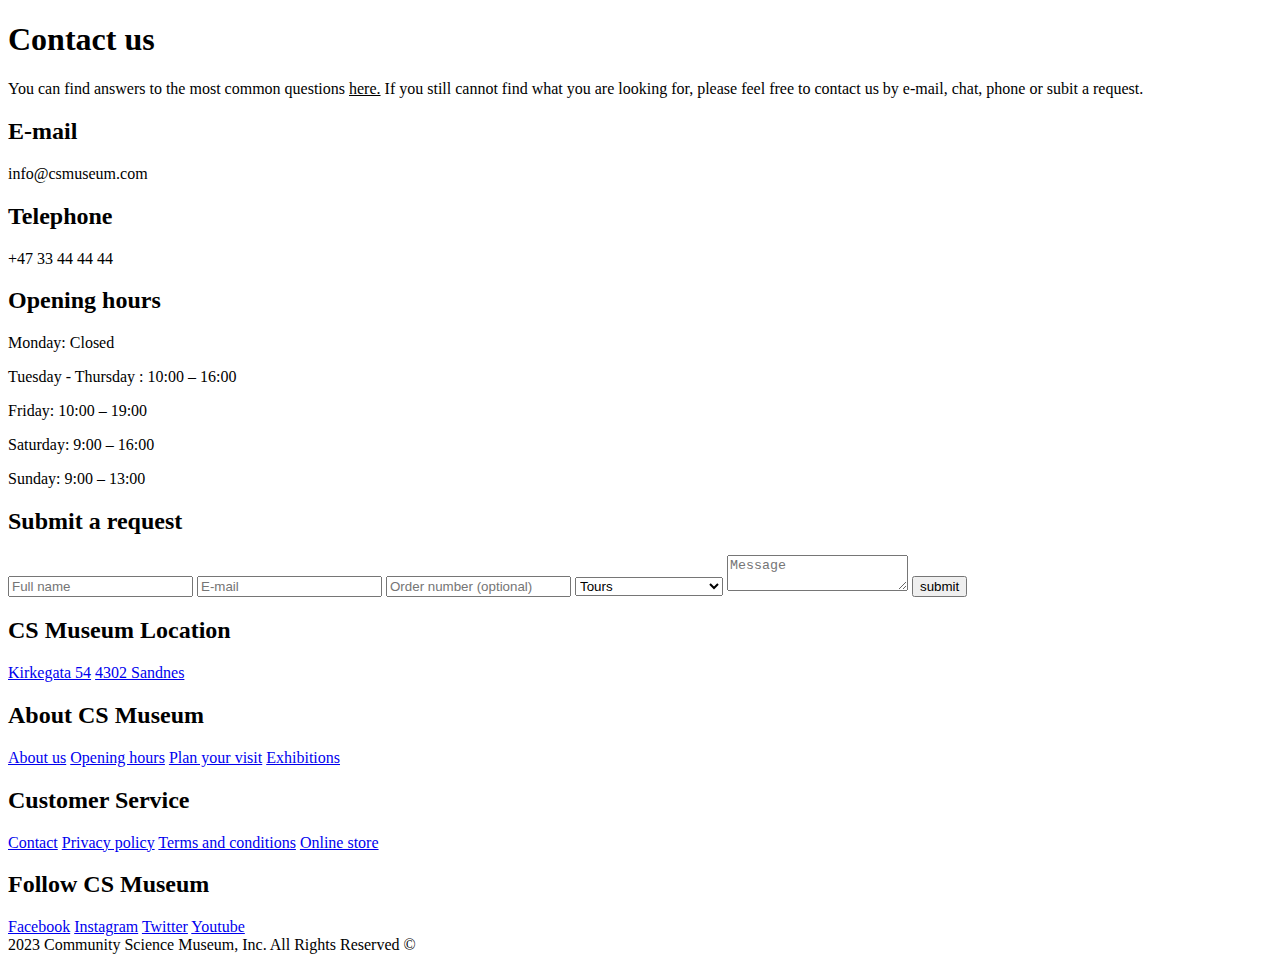
==== contact.html @ 211268bd "contact page" ====
<!DOCTYPE html>
<html lang="en">
    <head>
        <meta charset="UTF-8">
        <meta name="viewport" content="width=device-width, initial-scale=1.0">
        <meta name="description" content="This is Community Science Museums contact page. Ask us if you have any questions about us or our museum">
        <title>Community Science Museum | Contact</title>
        <link rel="preconnect" href="https://fonts.googleapis.com">
        <link rel="preconnect" href="https://fonts.gstatic.com" crossorigin>
        <link href="https://fonts.googleapis.com/css2?family=Hind+Madurai&family=Poppins&display=swap" rel="stylesheet">
        <link rel="stylesheet" href="https://fonts.googleapis.com/css2?family=Material+Symbols+Outlined:opsz,wght,FILL,GRAD@24,400,0,0">
        <link rel="stylesheet" href="css/styles.css">
        <link rel="stylesheet" href="css/index.css">
        <link rel="shortcut icon" href="/favicon.ico" type="image/x-icon">
        <link rel="icon" href="/favicon.ico" type="image/x-icon">
    </head>
    <body>
    <header>
        <nav class="navbar">
        </nav>
    </header>
    <main class="contact">
        <section class="contact-text">
            <h1>Contact us</h1>
                <p>You can find answers to the most common questions <span style="text-decoration: underline;">here.</span> If you still cannot find what you are looking for, please feel free to contact us by e-mail, chat, phone or subit a request.</p>
            <h2>E-mail</h2>
                <p class="mail">info@csmuseum.com</p>
            <h2>Telephone</h2>
                <p>+47 33 44 44 44</p>
            <h2>Opening hours</h2>
                <p>Monday: Closed</p>
                <p>Tuesday - Thursday : 10:00 – 16:00</p>
                <p>Friday: 10:00 – 19:00</p>
                <p>Saturday: 9:00 – 16:00</p>
                <p>Sunday: 9:00 – 13:00</p>
        </section>
        <form method="post">
        <section class="contact-form">
            <h2>Submit a request</h2>
            <label for="name"></label>
            <input type="text" name="name" id="name" class="form_input" required placeholder="Full name" aria-label="write full name">
            <label for="email"></label>
            <input type="email" name="email" id="email" class="form_input" required placeholder="E-mail" aria-label="write e-mail">
            <label for="ordernumber"></label>
            <input type="text" name="ordernumber" id="ordernumber" class="form_input" placeholder="Order number (optional)" aria-label="write ordernumber (optional)">
            <label for="category"></label>
            <select id="category" name="category" aria-label="select category">
                <option value="Tours">Tours</option>
                <option value="Exhibitions">Exhibitions</option>
                <option value="Privacy policy">Privacy policy</option>
                <option value="Terms and conditions">Terms and conditions</option>
                <option value="General request">General request</option>
            </select>
            <label for="message"></label>
            <textarea placeholder="Message" id="message" name="message" aria-label="write message"></textarea>
            <input type="submit" value="submit" class="cta-black">
        </section>
        </form>
    </main>
    <footer>
        <div class="footer-c">
            <div class="footer-heading ftext1">
                <h2>CS Museum Location</h2>
                <a href="#">Kirkegata 54</a>
                <a href="#">4302 Sandnes</a>
            </div>
            <div class="footer-heading ftext2">
                <h2>About CS Museum</h2>
                <a href="#">About us</a>
                <a href="#">Opening hours</a>
                <a href="visit.html">Plan your visit</a>
                <a href="exhibitions.html">Exhibitions</a>
            </div>
            <div class="footer-heading ftext3">
                <h2>Customer Service</h2>
                <a href="contact.html">Contact</a>
                <a href="privacypolicy.html">Privacy policy</a>
                <a href="termscondition.html">Terms and conditions</a>
                <a href="#">Online store</a>
            </div>
            <div class="footer-heading ftext4">
                <h2>Follow CS Museum</h2>
                <a href="#">Facebook</a>
                <a href="#">Instagram</a>
                <a href="#">Twitter</a>
                <a href="#">Youtube</a>
            </div>
        </div>
        <div class="footer-b">
            <div class="bottom1">
                2023 Community Science Museum, Inc. All Rights Reserved &copy;
            </div>
        </div>
    </footer>
    </body>
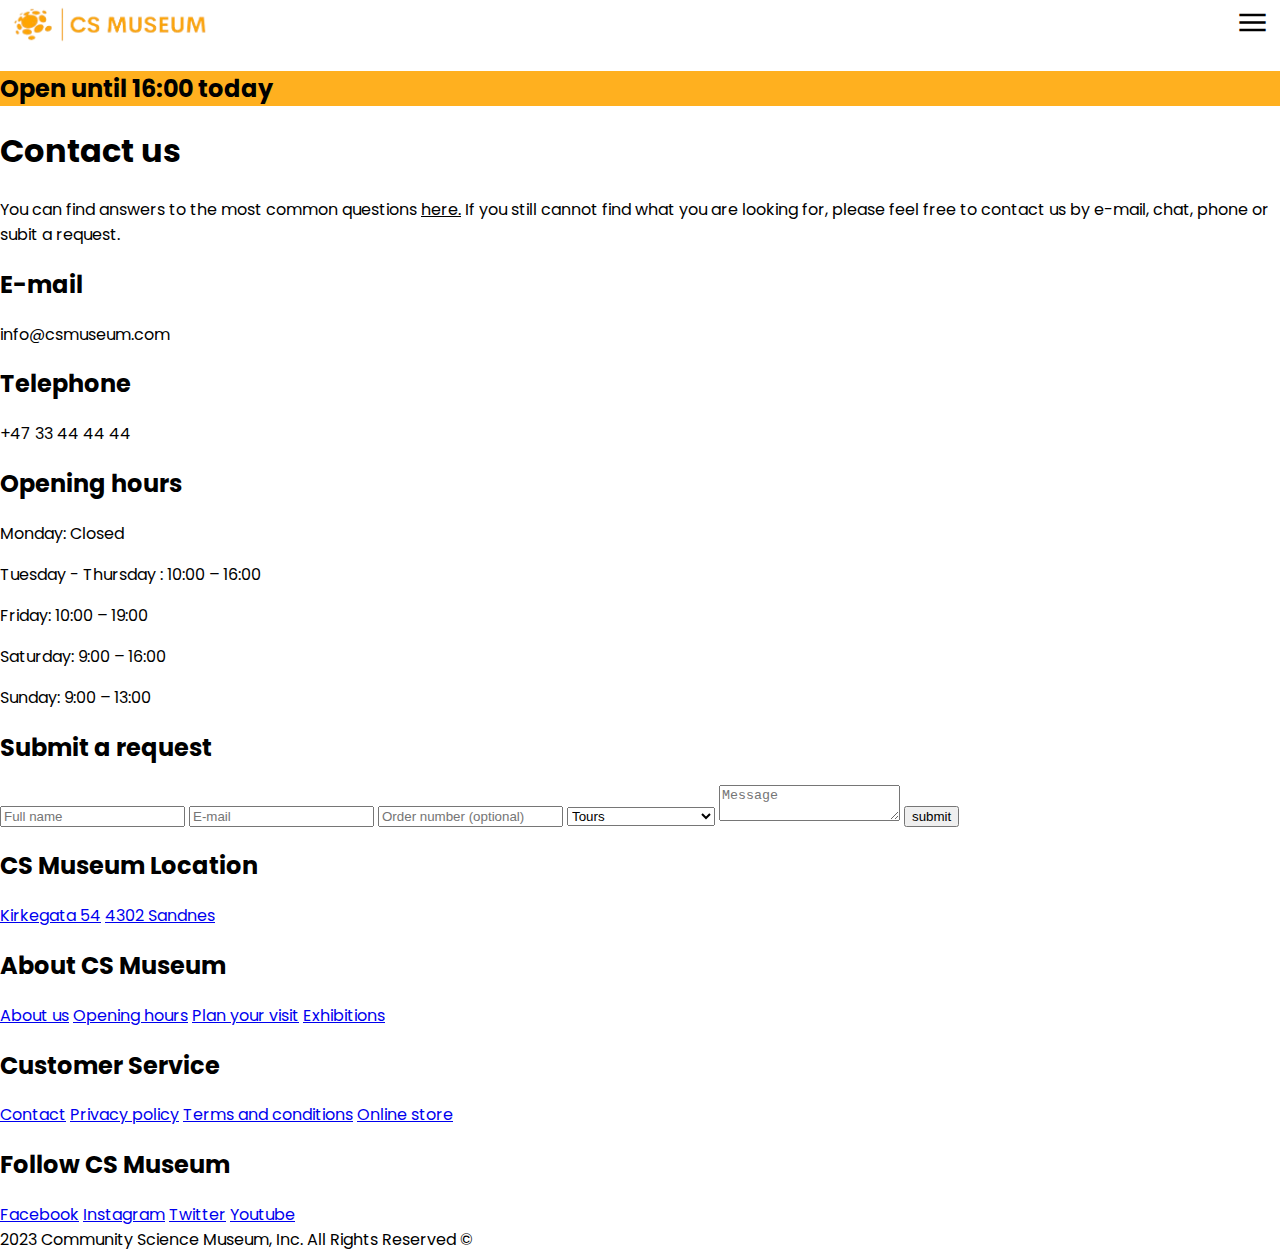
==== commit 804f7ccf: "index and contact page update" ====
--- a/contact.html
+++ b/contact.html
@@ -16,9 +16,22 @@
     </head>
     <body>
     <header>
-        <nav class="navbar">
+        <div class="logo">
+            <a href="index.html"><img src="images/logoCSMorangesmall.png" alt="Community Science Museum logo" class="logo"></a>
+        </div>
+        <label for="menu-checkbox" class="hamburger-icon"><span class="material-symbols-outlined">menu</span></label>
+        <input type="checkbox" id="menu-checkbox">
+        <nav>
+            <a href="visit.html">Visit</a>
+            <a href="exhibitions.html">What´s happening?</a>
+            <a href="exhibitions.html">Exhibition</a>
+            <a href="#">About CS Museum</a>
+            <a href="contact.html">Contact</a>
         </nav>
     </header>
+    <section class="openinghours">
+        <h2>Open until 16:00 today</h2>
+    </section>
     <main class="contact">
         <section class="contact-text">
             <h1>Contact us</h1>
--- a/css/styles.css
+++ b/css/styles.css
@@ -0,0 +1,72 @@
+body {
+    font-family: "Poppins", "Verdana", "Open Sans";
+}
+
+
+/* Navbar */
+
+nav,
+#menu-checkbox {
+    display: none;
+}
+
+body {
+    margin: 0;
+}
+
+nav {
+    background: #FFD280
+    position: absolute;
+    width: -webkit-fill-available;
+    margin-top: 50px;
+    transpar
+}
+
+nav a {
+    color: #000;
+    text-decoration: none;
+    margin: 10px;
+}
+
+nav a:hover {
+    color: #fff;
+}
+
+#menu-checkbox:checked ~ nav {
+    display: grid;
+}
+
+header {
+    display: flex;
+    justify-content: space-between;
+    flex-wrap: wrap;
+}
+
+header img {
+    max-width: 200px;
+    margin-left: 10px;
+}
+
+.material-symbols-outlined {
+    font-size: 35px;
+    margin-right: 10px;
+
+}
+
+header img,
+.material-symbols-outlined {
+    margin-top: 5px;
+}
+
+/* Section under navbar with opening hour */
+
+.openinghours {
+    background-color: #FFB01F
+}
+
+/* Styling tour bottom */
+
+.cta {
+    background-color: #000;
+    color: white;
+}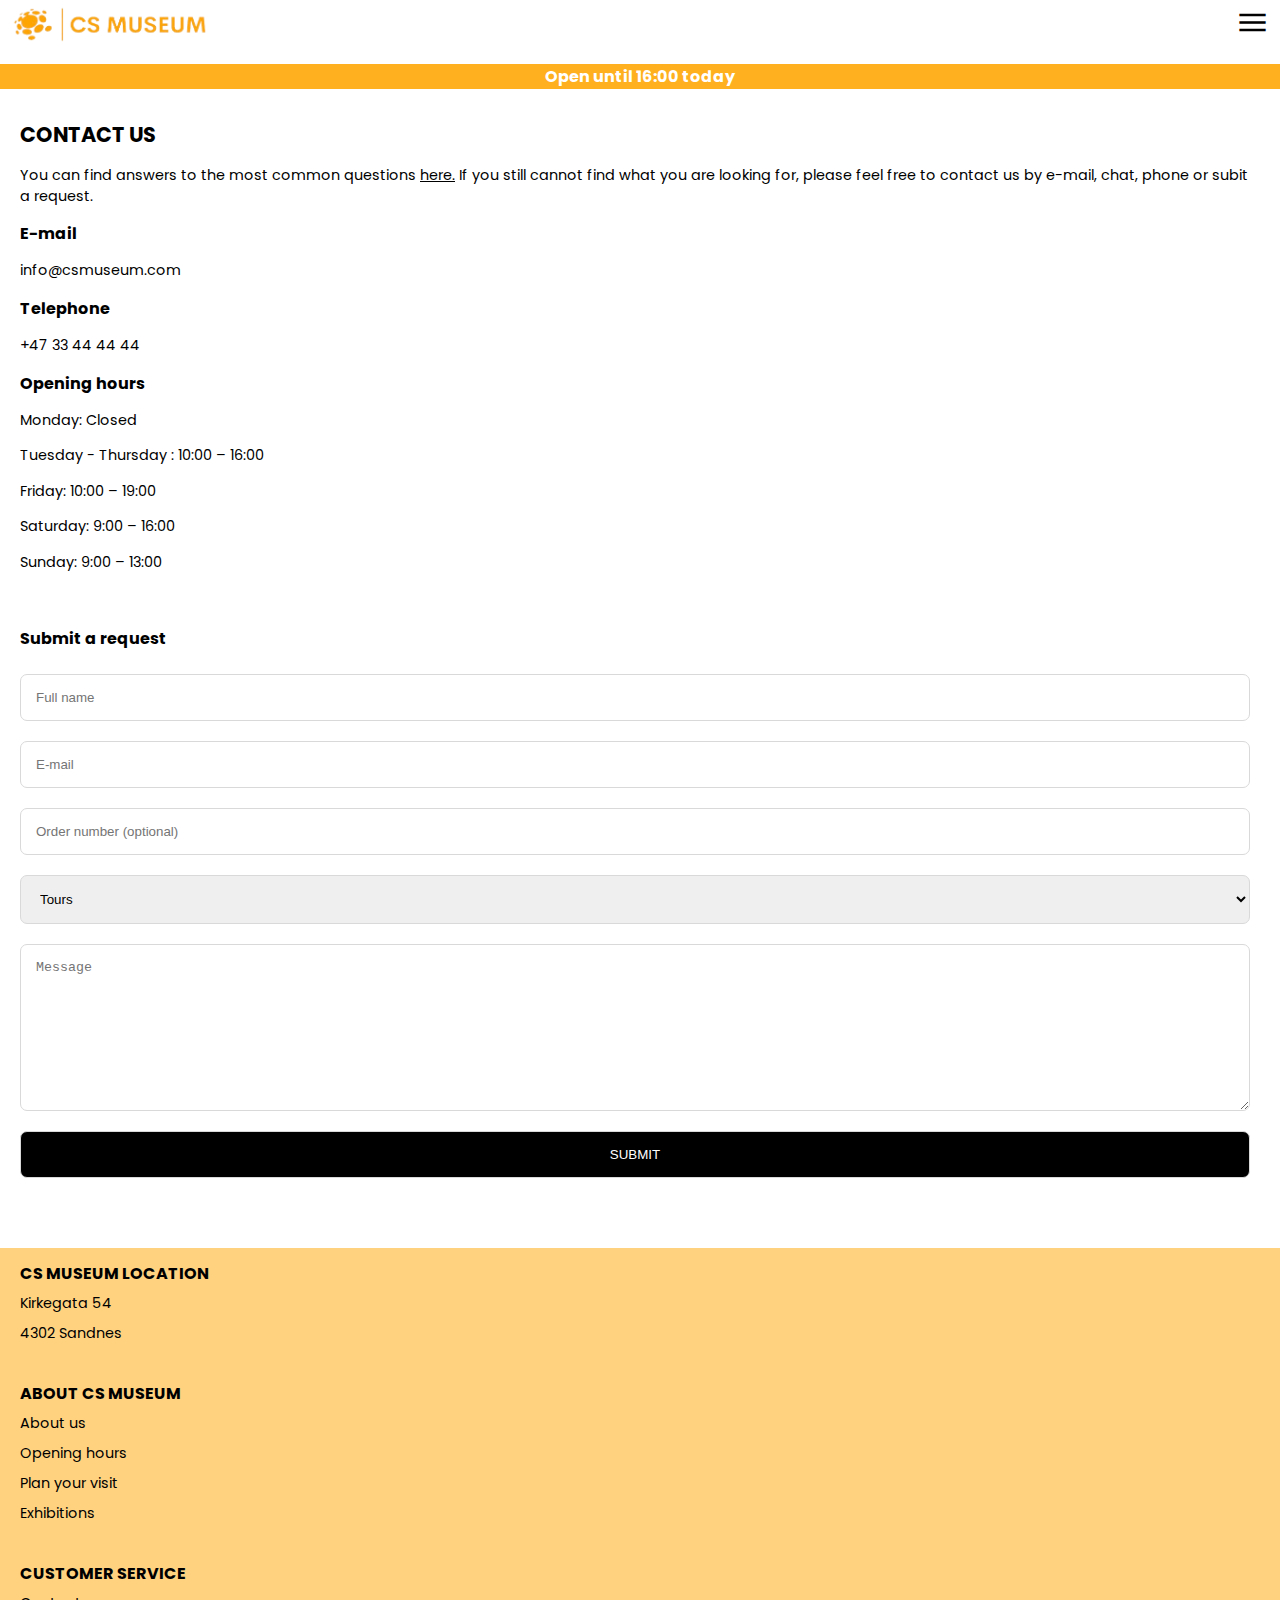
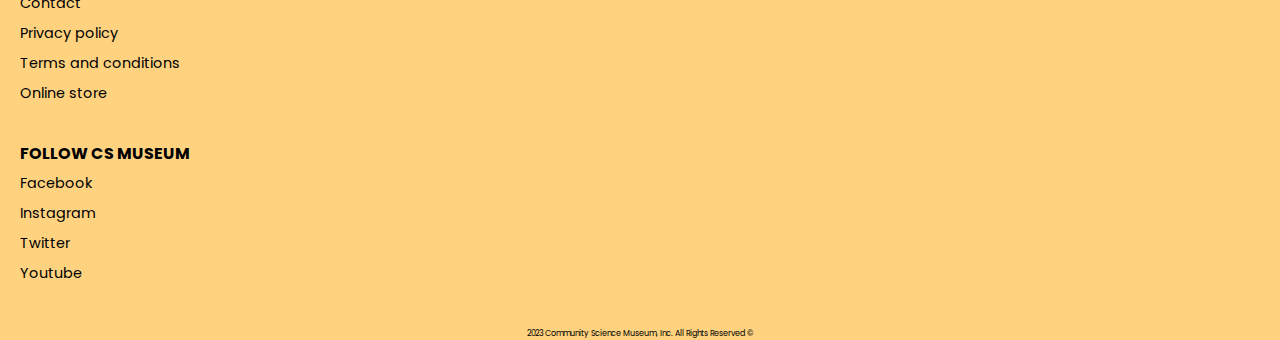
==== commit ac169678: "contact update" ====
--- a/contact.html
+++ b/contact.html
@@ -10,7 +10,7 @@
         <link href="https://fonts.googleapis.com/css2?family=Hind+Madurai&family=Poppins&display=swap" rel="stylesheet">
         <link rel="stylesheet" href="https://fonts.googleapis.com/css2?family=Material+Symbols+Outlined:opsz,wght,FILL,GRAD@24,400,0,0">
         <link rel="stylesheet" href="css/styles.css">
-        <link rel="stylesheet" href="css/index.css">
+        <link rel="stylesheet" href="css/contact.css">
         <link rel="shortcut icon" href="/favicon.ico" type="image/x-icon">
         <link rel="icon" href="/favicon.ico" type="image/x-icon">
     </head>
@@ -66,7 +66,7 @@
             </select>
             <label for="message"></label>
             <textarea placeholder="Message" id="message" name="message" aria-label="write message"></textarea>
-            <input type="submit" value="submit" class="cta-black">
+            <input type="submit" value="submit" class="cta">
         </section>
         </form>
     </main>
--- a/css/styles.css
+++ b/css/styles.css
@@ -1,5 +1,10 @@
 body {
     font-family: "Poppins", "Verdana", "Open Sans";
+    margin: 0;
+}
+
+body h1 {
+    text-transform: uppercase;
 }
 
 
@@ -10,16 +15,12 @@
     display: none;
 }
 
-body {
-    margin: 0;
-}
 
 nav {
-    background: #FFD280
+    background: #FFD280;
     position: absolute;
     width: -webkit-fill-available;
     margin-top: 50px;
-    transpar
 }
 
 nav a {
@@ -29,7 +30,7 @@
 }
 
 nav a:hover {
-    color: #fff;
+    color: #FFF;
 }
 
 #menu-checkbox:checked ~ nav {
@@ -61,7 +62,10 @@
 /* Section under navbar with opening hour */
 
 .openinghours {
-    background-color: #FFB01F
+    background-color: #FFB01F;
+    text-align: center;
+    color: #FFF;
+    font-size: 1rem;
 }
 
 /* Styling tour bottom */
@@ -69,4 +73,43 @@
 .cta {
     background-color: #000;
     color: white;
+    text-transform: uppercase ;
+}
+
+/* Footer */
+
+footer {
+    background: #FFD280;
+}
+
+.footer-c {
+    display: grid;
+    grid-template-rows: 120px 180px 180px 180px;
+    margin: 20px;
+}
+
+.footer-heading {
+    display: grid;
+    grid-template-rows: 45px 30px 30px 30px;
+}
+
+a {
+    text-decoration: none;
+    color: #000;
+    font-size: 0.9rem;
+}
+
+a:hover {
+    color: #FFF;
+}
+
+footer h2 {
+    text-transform: uppercase;
+    font-weight: bolder;
+    font-size: 1rem;
+}
+
+.footer-b {
+    font-size: 0.5rem;
+    text-align: center;
 }--- a/css/contact.css
+++ b/css/contact.css
@@ -0,0 +1,40 @@
+.contact {
+    margin: 30px 20px;
+}
+
+h1 {
+    font-size: 1.3rem;
+}
+
+h2 {
+    font-size: 1rem;
+}
+
+p {
+    font-size: 0.9rem;
+}
+
+.contact-form {
+    margin-top: 40px;
+}
+
+input, select, textarea {
+    border: 1px solid #d9d9d9;
+    border-radius: 7px;
+    margin: 10px 10px 10px 0px;
+    padding: 15px;
+}
+
+.contact-form {
+    display: flex;
+    flex-direction: column;
+    margin-bottom: 60px;
+}
+
+.cta {
+    padding: 15px 31px; 
+}
+
+textarea {
+    padding: 15px 15px 120px 15px;
+}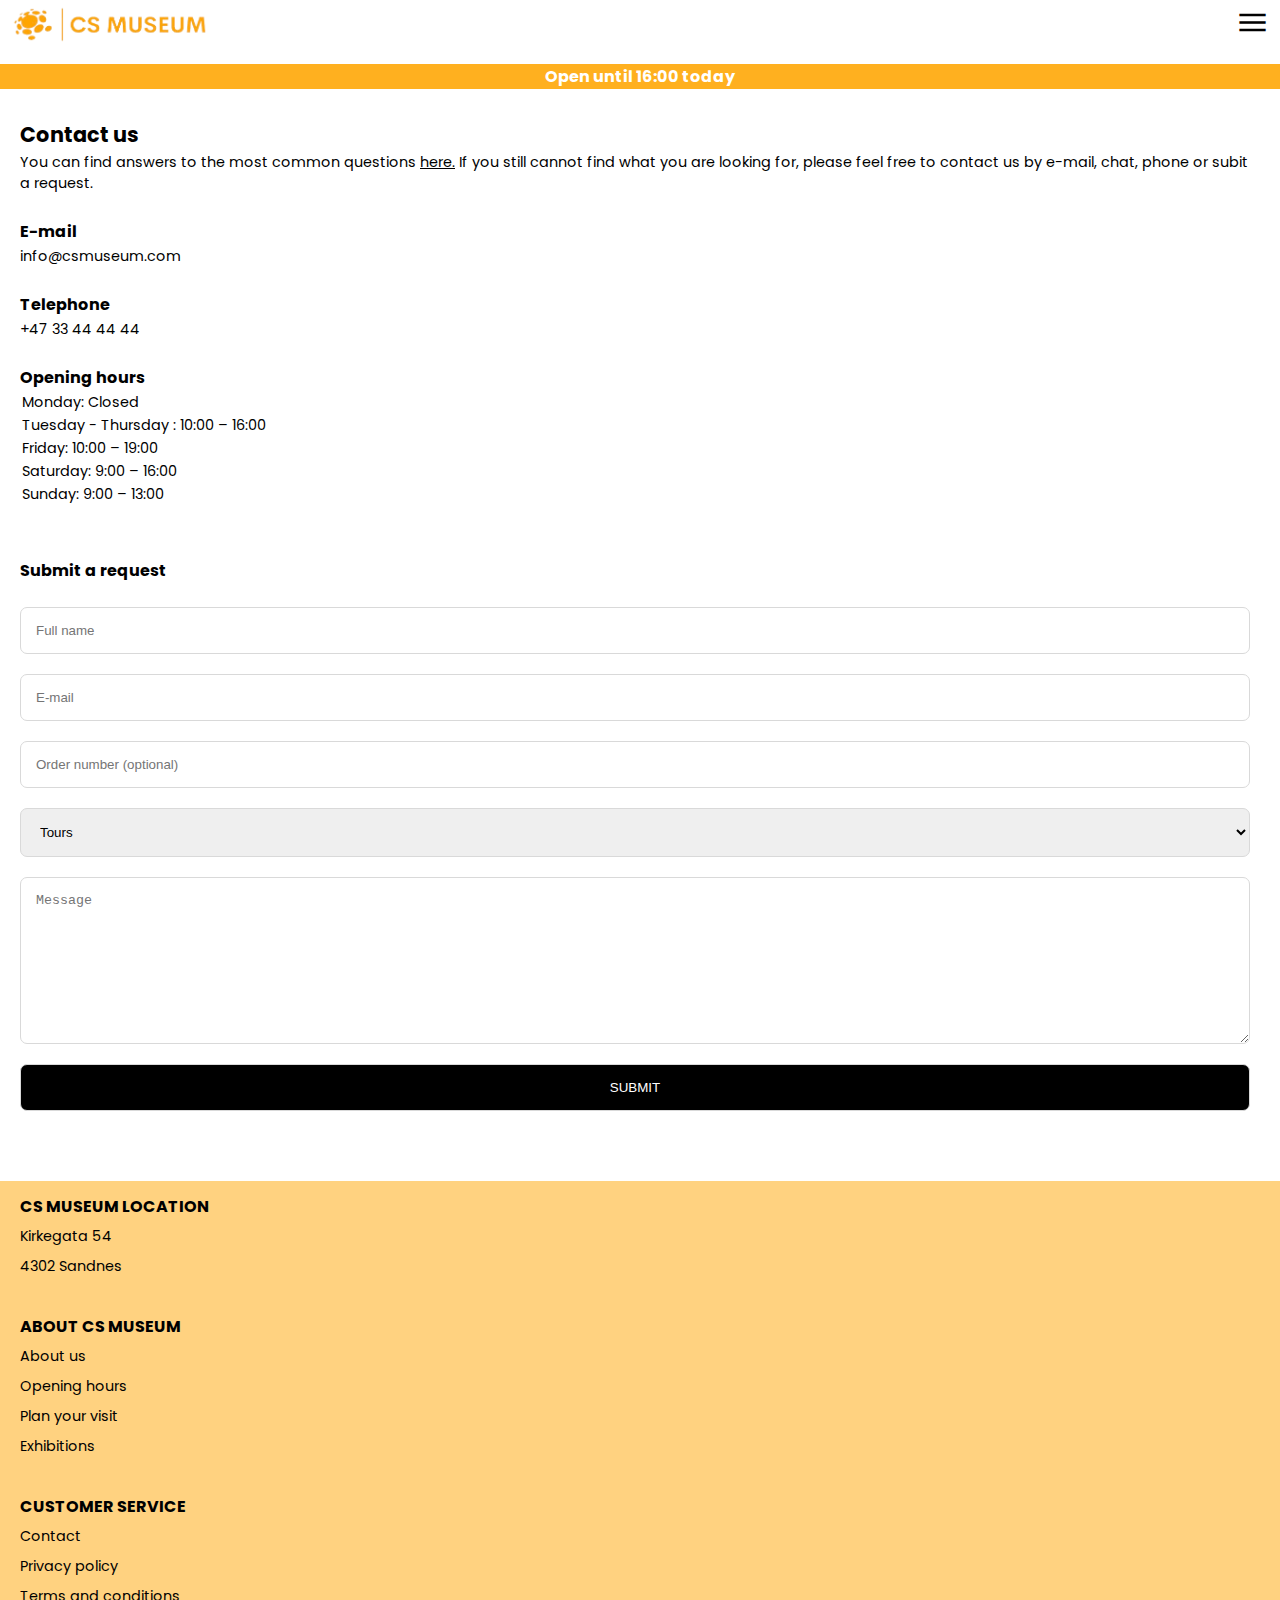
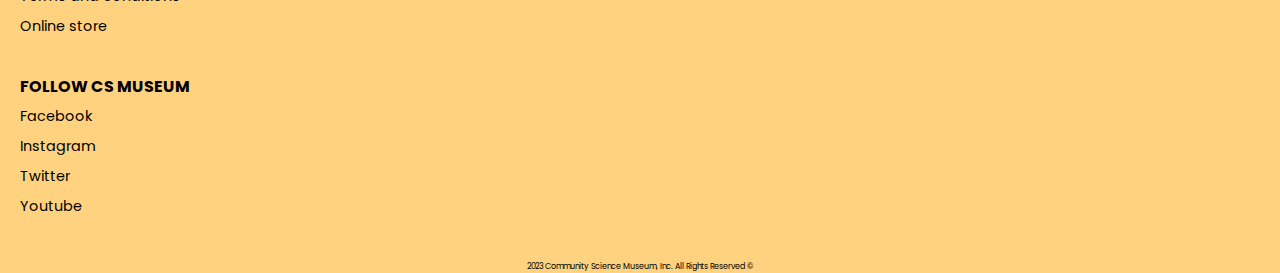
==== commit 7b8f3a1a: "update on pages (css)" ====
--- a/contact.html
+++ b/contact.html
@@ -29,23 +29,23 @@
             <a href="contact.html">Contact</a>
         </nav>
     </header>
-    <section class="openinghours">
-        <h2>Open until 16:00 today</h2>
-    </section>
+        <section class="openinghours">
+            <h2>Open until 16:00 today</h2>
+        </section>
     <main class="contact">
         <section class="contact-text">
             <h1>Contact us</h1>
-                <p>You can find answers to the most common questions <span style="text-decoration: underline;">here.</span> If you still cannot find what you are looking for, please feel free to contact us by e-mail, chat, phone or subit a request.</p>
+                <p class="quest">You can find answers to the most common questions <span class="underline">here.</span> If you still cannot find what you are looking for, please feel free to contact us by e-mail, chat, phone or subit a request.</p>
             <h2>E-mail</h2>
                 <p class="mail">info@csmuseum.com</p>
             <h2>Telephone</h2>
-                <p>+47 33 44 44 44</p>
+                <p class="tlf">+47 33 44 44 44</p>
             <h2>Opening hours</h2>
-                <p>Monday: Closed</p>
-                <p>Tuesday - Thursday : 10:00 – 16:00</p>
-                <p>Friday: 10:00 – 19:00</p>
-                <p>Saturday: 9:00 – 16:00</p>
-                <p>Sunday: 9:00 – 13:00</p>
+                <p class="space">Monday: Closed</p>
+                <p class="space">Tuesday - Thursday : 10:00 – 16:00</p>
+                <p class="space">Friday: 10:00 – 19:00</p>
+                <p class="space">Saturday: 9:00 – 16:00</p>
+                <p class="space">Sunday: 9:00 – 13:00</p>
         </section>
         <form method="post">
         <section class="contact-form">
@@ -105,4 +105,5 @@
             </div>
         </div>
     </footer>
-    </body>+    </body>
+</html>--- a/css/styles.css
+++ b/css/styles.css
@@ -3,8 +3,12 @@
     margin: 0;
 }
 
-body h1 {
-    text-transform: uppercase;
+p {
+    font-size: 0.9rem;
+}
+
+h2 {
+    font-size: 1rem;
 }
 
 
@@ -65,7 +69,7 @@
     background-color: #FFB01F;
     text-align: center;
     color: #FFF;
-    font-size: 1rem;
+    font-size: 0.9rem;
 }
 
 /* Styling tour bottom */
@@ -73,7 +77,8 @@
 .cta {
     background-color: #000;
     color: white;
-    text-transform: uppercase ;
+    text-transform: uppercase;
+    padding: 15px;
 }
 
 /* Footer */
--- a/css/contact.css
+++ b/css/contact.css
@@ -1,18 +1,32 @@
+h1 {
+    font-size: 1.3rem;
+}
+
 .contact {
     margin: 30px 20px;
 }
 
-h1 {
-    font-size: 1.3rem;
+.quest,
+.mail,
+.tlf {
+    margin-top: 2px;
+    margin-bottom: 25px;
 }
 
-h2 {
-    font-size: 1rem;
+.contact-text h1,
+.contact-text h2 {
+    margin: 0;
 }
 
-p {
-    font-size: 0.9rem;
+.underline {
+    text-decoration: underline;
 }
+
+.space {
+    margin: 2px;
+}
+
+/* Form */
 
 .contact-form {
     margin-top: 40px;
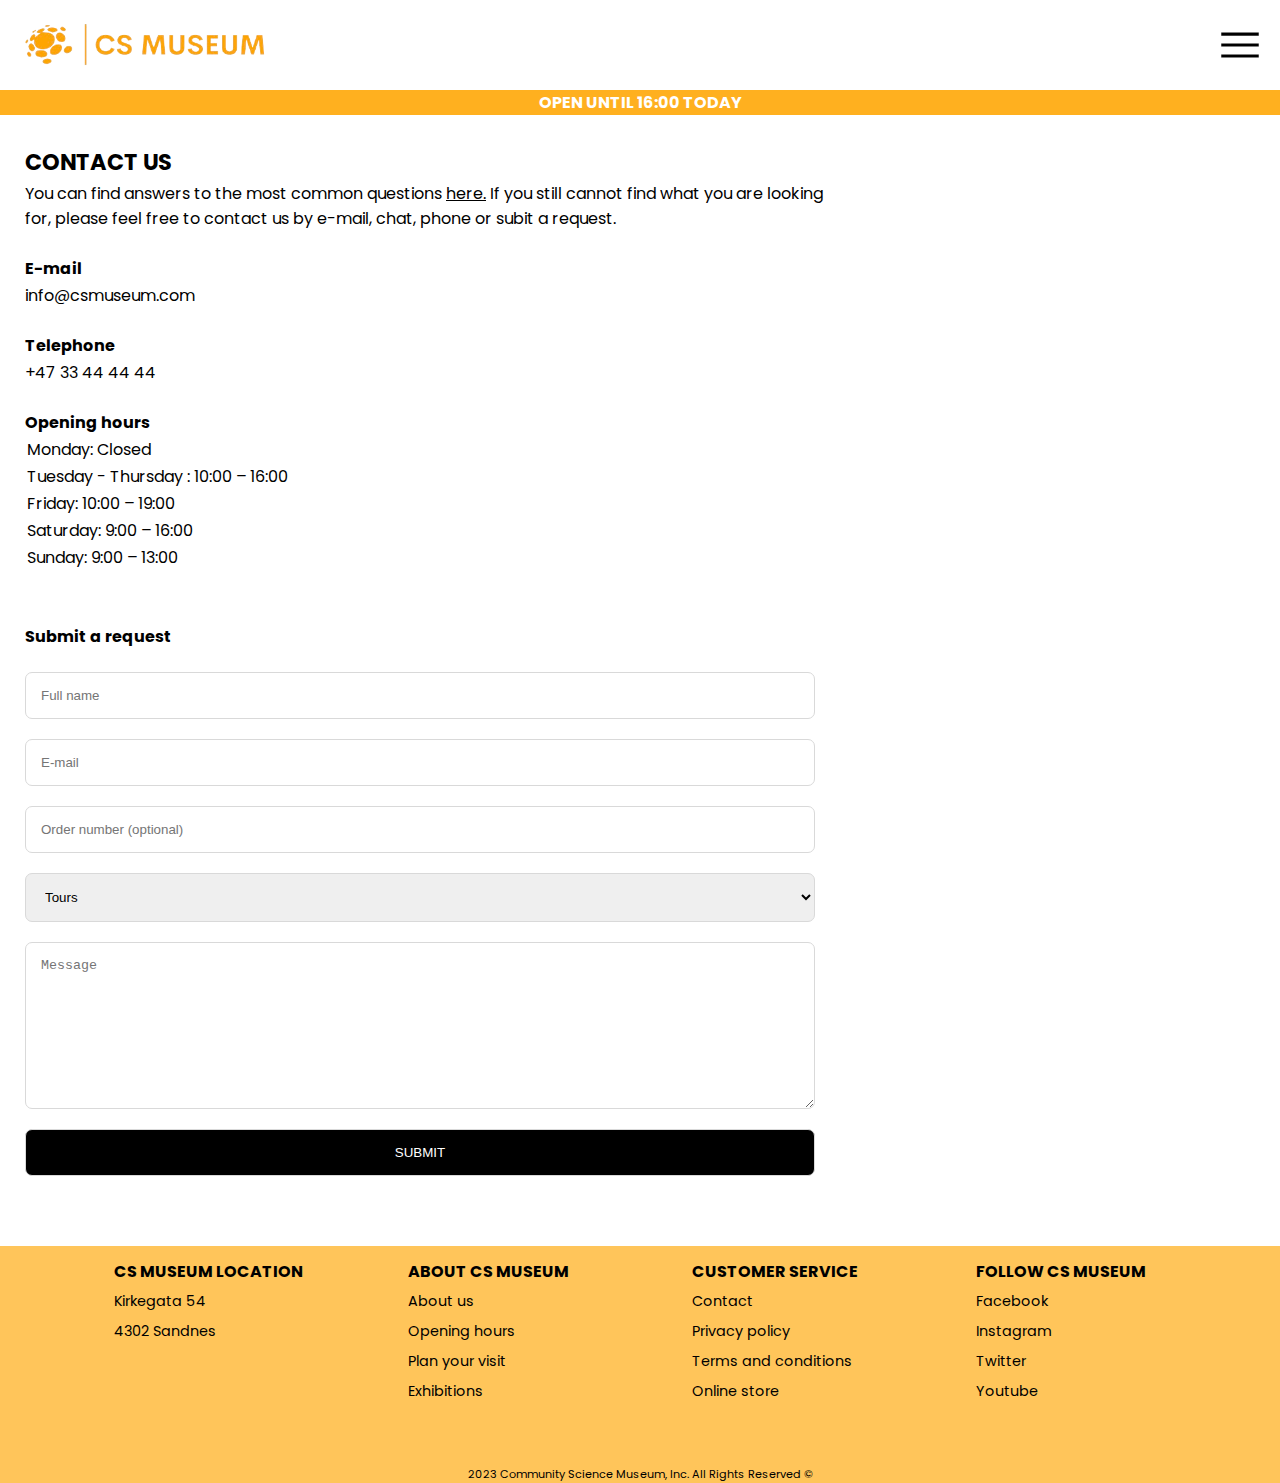
==== commit 4f86fc4f: "tabindex" ====
--- a/contact.html
+++ b/contact.html
@@ -19,7 +19,7 @@
         <div class="logo">
             <a href="index.html"><img src="images/logoCSMorangesmall.png" alt="Community Science Museum logo" class="logo"></a>
         </div>
-        <label for="menu-checkbox" class="hamburger-icon"><span class="material-symbols-outlined">menu</span></label>
+        <label for="menu-checkbox" class="hamburger-icon" tabindex="0"><span class="material-symbols-outlined">menu</span></label>
         <input type="checkbox" id="menu-checkbox">
         <nav>
             <a href="visit.html">Visit</a>
--- a/css/styles.css
+++ b/css/styles.css
@@ -1,10 +1,11 @@
+/* Applies to all */
 body {
-    font-family: "Poppins", "Verdana", "Open Sans";
+    font-family: "Poppins", "Verdana", "Open Sans", "Arial";
     margin: 0;
 }
 
 p {
-    font-size: 0.9rem;
+    font-size: 1rem;
 }
 
 h2 {
@@ -13,58 +14,62 @@
 
 
 /* Navbar */
-
 nav,
 #menu-checkbox {
     display: none;
 }
 
-
 nav {
-    background: #FFD280;
+    background: #FFC55A;
     position: absolute;
     width: -webkit-fill-available;
     margin-top: 50px;
+    height: -webkit-fill-available;
 }
 
 nav a {
     color: #000;
     text-decoration: none;
     margin: 10px;
+    font-size: 1.1rem;
 }
 
 nav a:hover {
-    color: #FFF;
+    color: #000;
 }
 
 #menu-checkbox:checked ~ nav {
     display: grid;
+    grid-template-rows: 35px 35px 35px 35px;
+    padding-top: 5px;
 }
 
+/* Header */
 header {
     display: flex;
     justify-content: space-between;
     flex-wrap: wrap;
+    margin-top: 10px;
 }
+
 
 header img {
     max-width: 200px;
-    margin-left: 10px;
+    margin-left: 20px;
 }
 
 .material-symbols-outlined {
     font-size: 35px;
-    margin-right: 10px;
-
+    margin-right: 15px;
 }
 
 header img,
 .material-symbols-outlined {
-    margin-top: 5px;
+    margin-top: 10px;
 }
 
+
 /* Section under navbar with opening hour */
-
 .openinghours {
     background-color: #FFB01F;
     text-align: center;
@@ -72,19 +77,32 @@
     font-size: 0.9rem;
 }
 
+.openinghours h2 {
+    text-transform: uppercase;
+}
+
+
 /* Styling tour bottom */
-
 .cta {
     background-color: #000;
-    color: white;
+    color: #FFF;
     text-transform: uppercase;
-    padding: 15px;
+    padding: 15px 100px;
 }
 
+.cta:hover {
+    background-color: #FFB01F;
+    color: #000;
+}
+
+.info a {
+    justify-self: center;
+}
+
+
 /* Footer */
-
 footer {
-    background: #FFD280;
+    background: #FFC55A;
 }
 
 .footer-c {
@@ -105,16 +123,69 @@
 }
 
 a:hover {
-    color: #FFF;
+    color: #fff;
 }
 
 footer h2 {
     text-transform: uppercase;
     font-weight: bolder;
     font-size: 1rem;
+    color: #000;
 }
 
 .footer-b {
-    font-size: 0.5rem;
+    font-size: 0.7rem;
     text-align: center;
-}+}
+
+
+/* Media*/
+
+@media (min-width: 600px){
+
+.footer-c {
+    grid-template-rows: 200px;
+    grid-template-columns: 270px 200px;
+    justify-content: center;
+}
+
+}
+
+
+@media (min-width: 768px){
+
+.footer-c {
+    grid-template-columns: 200px 190px 190px 190px;
+    justify-content: space-evenly;
+}
+
+nav a {
+    margin: 15px;
+    font-size: 1.3rem;
+}
+
+#menu-checkbox:checked ~ nav {
+    grid-template-rows: 40px 40px 40px 40px;
+}
+    
+}
+
+
+@media (min-width: 1024px) {
+
+    header img {
+        max-width: 250px;
+    }
+
+    .material-symbols-outlined {
+        font-size: 50px;
+    }
+
+    nav {
+        margin-top: 70px;
+    }
+
+}
+
+
+
--- a/css/contact.css
+++ b/css/contact.css
@@ -1,9 +1,12 @@
 h1 {
-    font-size: 1.3rem;
+    font-size: 1.4rem;
+    text-transform: uppercase;
+    font-weight: bolder;
 }
 
 .contact {
-    margin: 30px 20px;
+    margin: 30px 25px;
+    max-width: 800px;
 }
 
 .quest,
